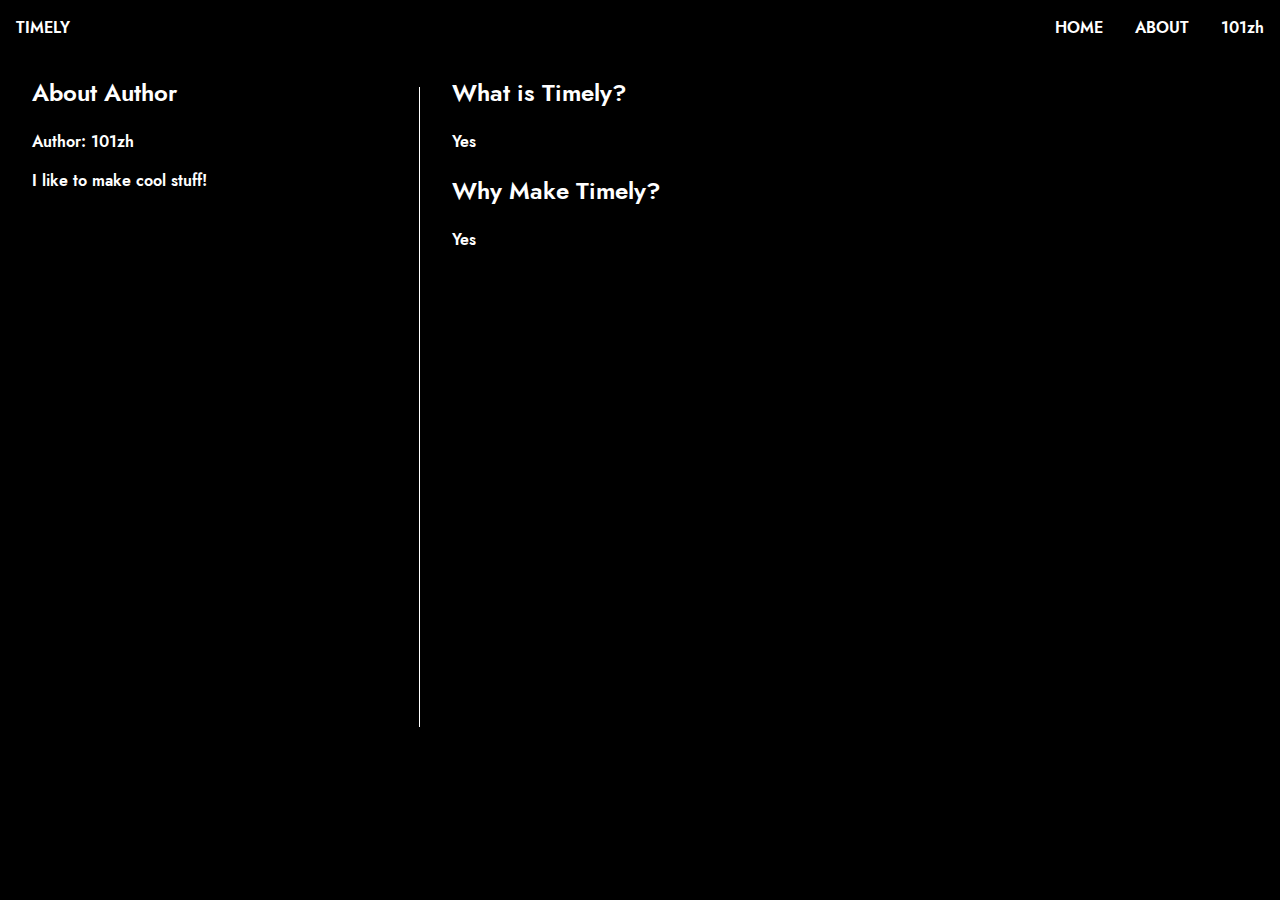
==== pages/about.html @ 617e39c9 "outline about page" ====
<!doctype html>

<html lang="en">

<head>
    <meta charset="utf-8">

    <title></title>

    <link rel="stylesheet" href="../css/index.css">
    <link rel="stylesheet" href="../css/font.css">
    <link rel="stylesheet" href="../css/about.css">

</head>

<body>

    <nav id="navbar">
        <a class="navButton" id="logo" href="../index.html">TIMELY</a>
        <a class="navButton" href="../index.html">HOME</a>
        <a class="navButton" href="about.html">ABOUT</a>
        <a class="navButton" href="https://101zh.github.io/">101zh</a>
    </nav>

    <div id="aboutContainer">
        <div id="sidebar">
            <h2>About Author</h2>
            <p>Author: 101zh</p>
            <p>I like to make cool stuff!</p>
        </div>
        <div id="lineSeparator"></div>
        <div id="aboutParagraph">
            <h2>What is Timely?</h2>
            <p>Yes</p>
            <h2>Why Make Timely?</h2>
            <p>Yes</p>
        </div>
    </div>


    <script src="index.js"></script>
</body>

</html>
---- css/index.css ----
body,
h1 {
    font-family: jost-semi, Arial, sans-serif;
    background-color: black;
    color: white;
    margin: 0;
}

/* Navigation Bar Stuff */

.navButton {
    text-decoration: none;
    color: white;
    padding: 1rem;
}

#logo {
    margin-right: auto;
    align-self: inherit;
}

#navbar {
    display: flex;
    flex-direction: row;
    max-height: 5rem;
}

/* Content Stuff */

#title {
    font-family: jost-black;
    text-align: center;
    font-size: 10rem;
}

#time,
#date {
    text-align: center;
    font-size: 3rem;
}

#blockcontainer {
    margin-left: auto;
    margin-right: auto;
    justify-content: center;
    width: 80%;
    display: flex;
    flex-direction: row;
}

.descrip {
    margin-top: 0.5rem;
    margin-left: auto;
    margin-right: auto;
    flex-grow: 10;
}

.percent {

    text-align: center;
    margin-top: 0.25rem;
    margin-bottom: 0.25rem;
}

.block {
    display: flex;
    flex-direction: column;
    background-color: darkslategray;
    margin: 1rem;
    border-radius: 2rem;
    width: 16rem;
    height: 9rem;
}

.progressbar {
    background-color: red;
    width: 85%;
    /*Outline of Progress Bar*/
    padding: 0;
    /*Height of filling for progress bar*/
    height: 0.25rem;
    /*how round the element is*/
    border-radius: 2rem;
    /* (height of inner div) / 2 + padding */

    margin-left: auto;
    margin-right: auto;
    margin-bottom: 0.75rem;
}

.progressbar>div {
    top: auto;
    bottom: auto;
    background-color: lightblue;
    width: 50%;
    height: 100%;
    /*how round the element is*/
    border-radius: 2rem;
}
---- css/font.css ----
@font-face {
    font-family: "jost-semi";
    src: url("../assets/Jost font/Jost-600-Semi.ttf") format(truetype);
}

@font-face {
    font-family: "jost-black";
    src: url("../assets/Jost font/Jost-700-Bold.ttf") format(truetype);
}
---- css/about.css ----
#sidebar {
    flex-grow: 1;
}

#lineSeparator {
    background-color: white;
    margin: 1rem;
    margin-top: 2rem;
    margin-right: 2rem;
    height: 100%;
    width: 0.1rem;
}

#aboutParagraph {
    flex-grow: 3;
}

#aboutContainer {
    margin-left: auto;
    margin-right: auto;
    justify-content: center;
    height: 40rem;
    width: 95%;
    display: flex;
    flex-direction: row;
}
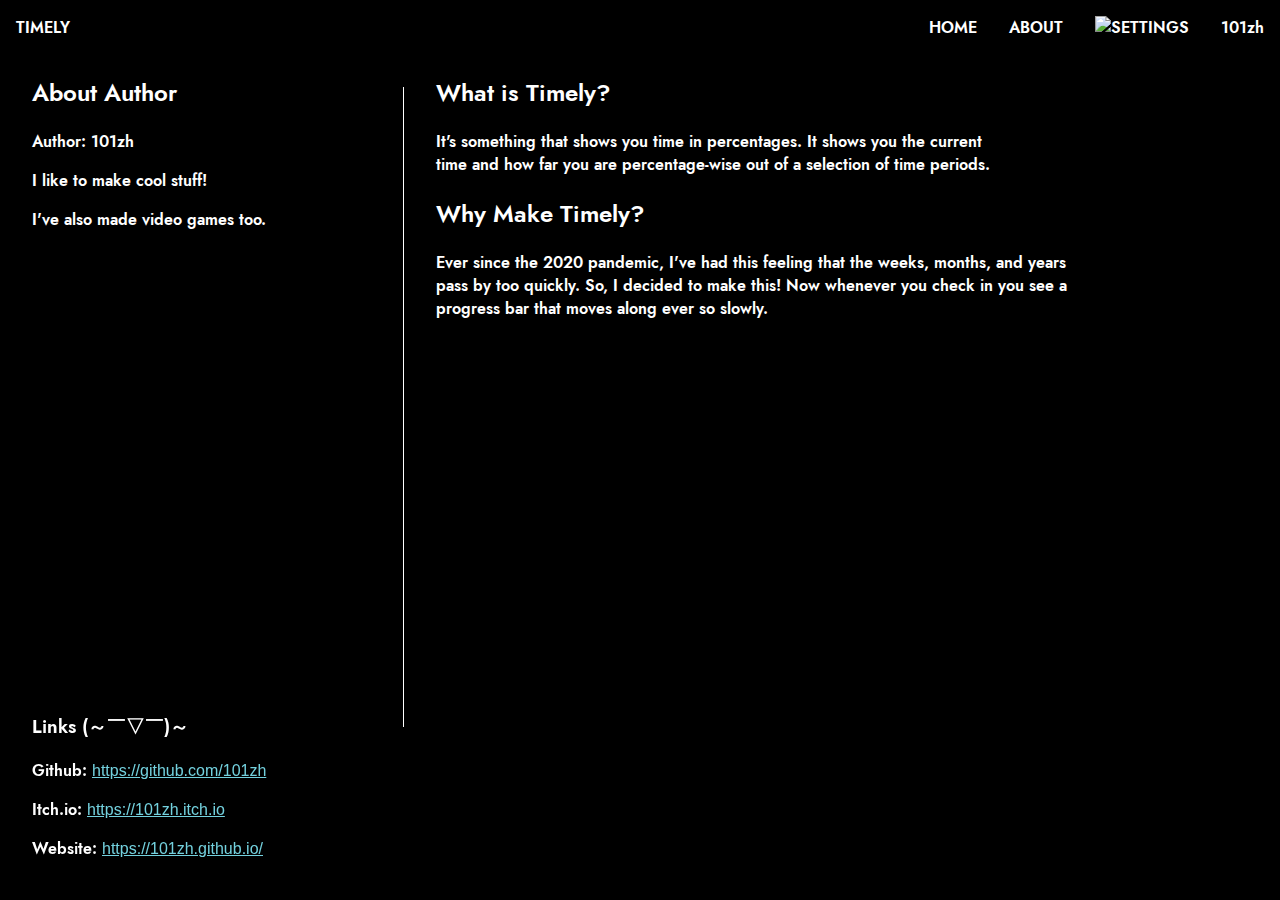
==== commit da93c36c: "add more details to about page" ====
--- a/pages/about.html
+++ b/pages/about.html
@@ -19,26 +19,36 @@
         <a class="navButton" id="logo" href="../index.html">TIMELY</a>
         <a class="navButton" href="../index.html">HOME</a>
         <a class="navButton" href="about.html">ABOUT</a>
+        <a class="navButton" href="settings.html"><img src="" alt="SETTINGS"></a>
         <a class="navButton" href="https://101zh.github.io/">101zh</a>
     </nav>
 
     <div id="aboutContainer">
         <div id="sidebar">
             <h2>About Author</h2>
-            <p>Author: 101zh</p>
+            <p>Author: <a id="authorName" href="https://101zh.github.io/">101zh</a></p>
             <p>I like to make cool stuff!</p>
+            <p>I've also made video games too.</p>
+            <div id="linkSection">
+                <h3>Links (～￣▽￣)～</h2>
+                    <p>Github: <a class="links" href="https://github.com/101zh">https://github.com/101zh</a></p>
+                    <p>Itch.io: <a class="links" href="https://101zh.itch.io">https://101zh.itch.io</a></p>
+                    <p>Website: <a class="links" href="https://101zh.github.io/">https://101zh.github.io/</a></p>
+            </div>
         </div>
         <div id="lineSeparator"></div>
         <div id="aboutParagraph">
             <h2>What is Timely?</h2>
-            <p>Yes</p>
+            <p>It's something that shows you time in percentages. It shows you the current<br>
+                time and how far you are percentage-wise out of a selection of time periods.</p>
             <h2>Why Make Timely?</h2>
-            <p>Yes</p>
+            <p>Ever since the 2020 pandemic, I've had this feeling that the weeks, months, and years <br>
+                pass by too quickly. So, I decided to make this! Now whenever you check in you see a <br>
+                progress bar that moves along ever so slowly.</p>
         </div>
     </div>
 
 
-    <script src="index.js"></script>
 </body>
 
 </html>--- a/css/index.css
+++ b/css/index.css
@@ -30,22 +30,23 @@
 #title {
     font-family: jost-black;
     text-align: center;
-    font-size: 10rem;
+    font-size: clamp(5rem, 10vw, 10rem);
 }
 
 #time,
 #date {
     text-align: center;
-    font-size: 3rem;
+    font-size: clamp(1.75rem, 2.75vw, 3rem);
 }
 
 #blockcontainer {
     margin-left: auto;
     margin-right: auto;
     justify-content: center;
-    width: 80%;
+    width: 60%;
     display: flex;
     flex-direction: row;
+    flex-wrap: wrap;
 }
 
 .descrip {
@@ -65,11 +66,14 @@
 .block {
     display: flex;
     flex-direction: column;
-    background-color: darkslategray;
+    background-color: #080808;
+    outline-width: 0.1rem;
+    outline-style: solid;
+    outline-color: #737373;
     margin: 1rem;
     border-radius: 2rem;
-    width: 16rem;
-    height: 9rem;
+    min-width: 16rem;
+    min-height: 9rem;
 }
 
 .progressbar {
--- a/css/about.css
+++ b/css/about.css
@@ -1,5 +1,5 @@
 #sidebar {
-    flex-grow: 1;
+    flex-grow: 2;
 }
 
 #lineSeparator {
@@ -23,4 +23,20 @@
     width: 95%;
     display: flex;
     flex-direction: row;
+}
+
+#authorName {
+    text-decoration: none;
+    color: white;
+}
+
+#linkSection{
+    bottom: 0;
+    position: fixed;
+    margin-bottom: 1.5rem;
+}
+
+.links{
+    color: #73d1de;
+    font-family: Arial, Helvetica, sans-serif;
 }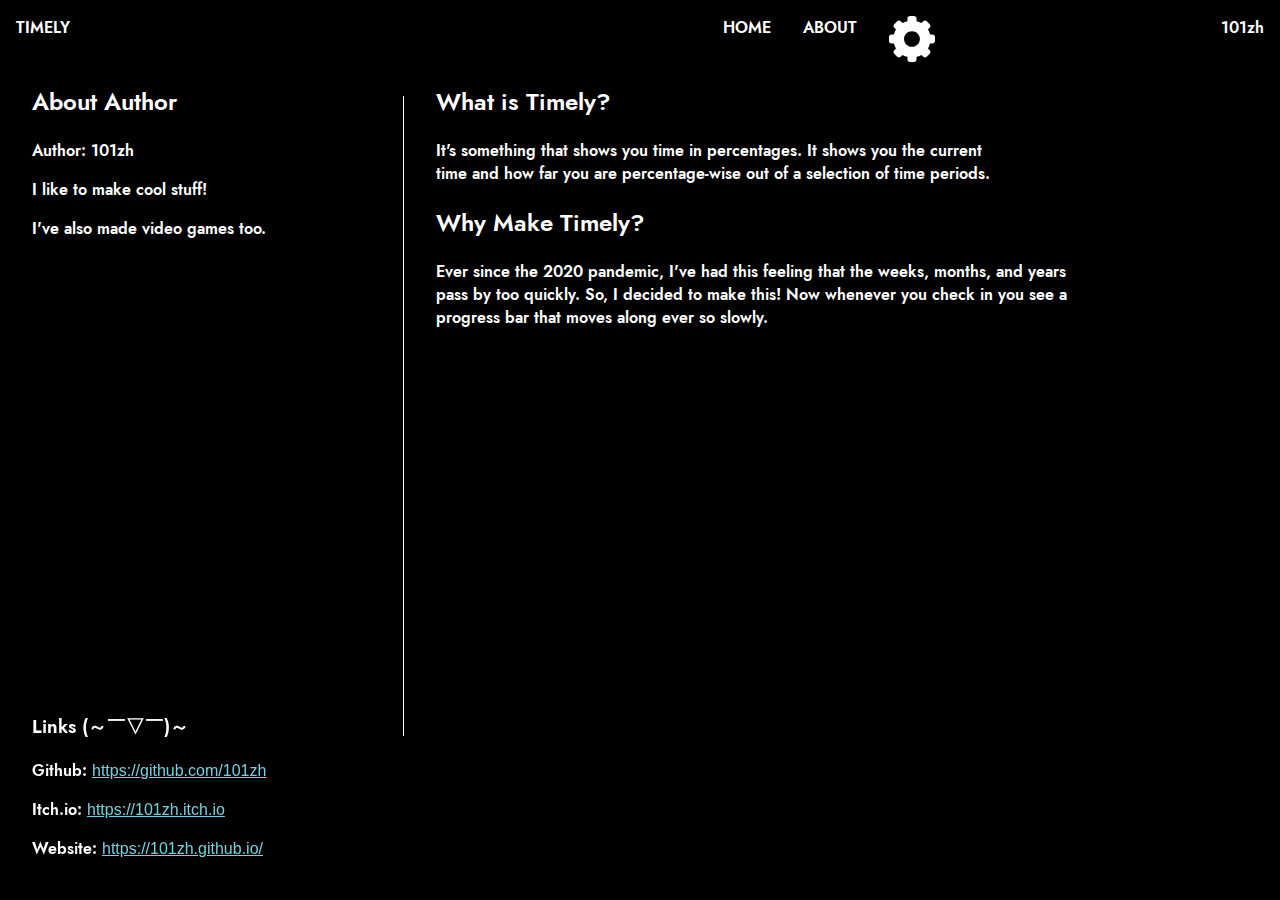
==== commit dda48084: "add gear icon" ====
--- a/pages/about.html
+++ b/pages/about.html
@@ -7,6 +7,7 @@
 
     <title></title>
 
+    <link rel="shortcut icon" type="image/x-icon" href="../assets/images/favicon.png">
     <link rel="stylesheet" href="../css/index.css">
     <link rel="stylesheet" href="../css/font.css">
     <link rel="stylesheet" href="../css/about.css">
@@ -19,7 +20,7 @@
         <a class="navButton" id="logo" href="../index.html">TIMELY</a>
         <a class="navButton" href="../index.html">HOME</a>
         <a class="navButton" href="about.html">ABOUT</a>
-        <a class="navButton" href="settings.html"><img src="" alt="SETTINGS"></a>
+        <a class="navButton" href="settings.html"><img src="../assets/images/gear.svg" alt="SETTINGS"></a>
         <a class="navButton" href="https://101zh.github.io/">101zh</a>
     </nav>
 
--- a/css/index.css
+++ b/css/index.css
@@ -12,6 +12,8 @@
     text-decoration: none;
     color: white;
     padding: 1rem;
+    justify-content: center;
+    min-width: 2.1rem;
 }
 
 #logo {
@@ -22,7 +24,7 @@
 #navbar {
     display: flex;
     flex-direction: row;
-    max-height: 5rem;
+    max-height: 4rem;
 }
 
 /* Content Stuff */
@@ -57,7 +59,6 @@
 }
 
 .percent {
-
     text-align: center;
     margin-top: 0.25rem;
     margin-bottom: 0.25rem;
@@ -100,4 +101,10 @@
     height: 100%;
     /*how round the element is*/
     border-radius: 2rem;
+}
+
+#gearIcon{
+    margin: auto;
+    display: block;
+    text-align: center;
 }